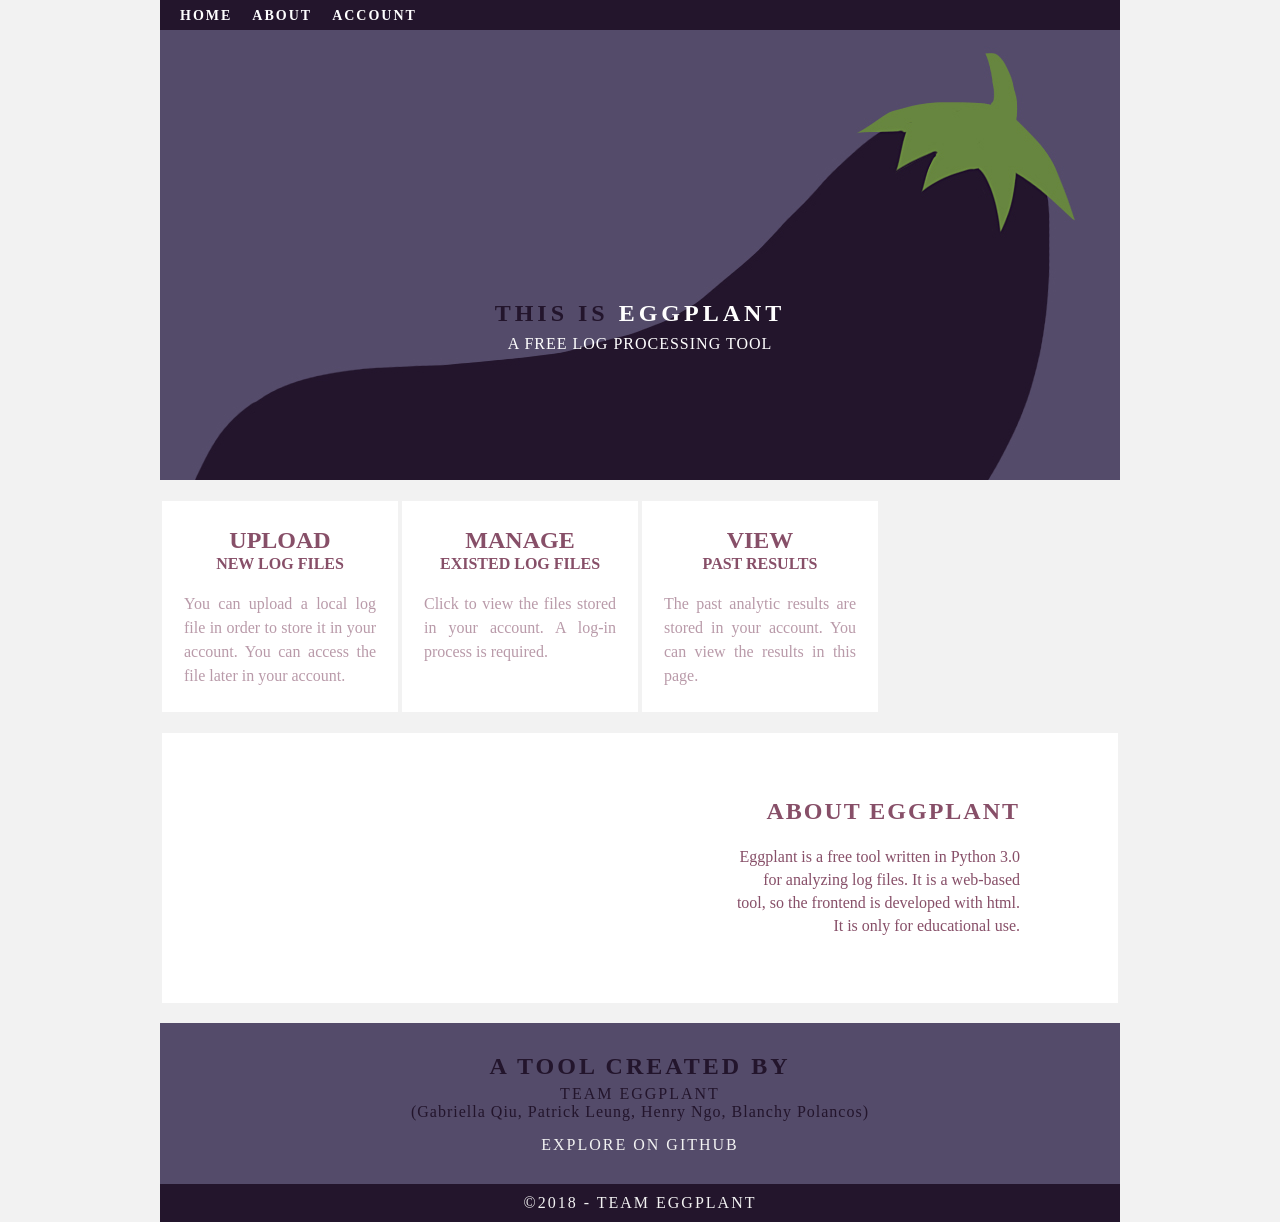
==== index.html @ 89f9efce "initial commit, porting over everything from liam's github" ====
<!doctype html>
<html>
<head>
<meta charset="UTF-8">
<meta name="viewport" content="width=device-width, initial-scale=1, user-scalable=no">
<title>index</title>
<link href="eggplant.css" rel="stylesheet" type="text/css">
<script src="eggplant.js"></script>
<meta name="google-signin-scope" content="profile email">
<meta name="google-signin-client_id" content="773730468254-82509noo29h6q37nbepago8ksko4a2as.apps.googleusercontent.com">
<script src="https://apis.google.com/js/platform.js" async defer></script>
</head>

<body>
<div class="container">
    <div class="nav">
        <a href="index.html">HOME</a>
        <a href="#about">ABOUT</a>
        <div class = "drop">
            <a onclick="drop()">ACCOUNT</a>
            <div id="dropdown" class="drop-menu">
                <div class="g-signin2" data-onsuccess="onSignIn"></div>
                <a href="" onclick="signOut();">Sign Out</a>
            </div>
        </div>
    </div>
<div class="header">
    <div class="image"><img src="header.jpg"/></div>
    <h2 class="txt1">THIS IS <span class="txt2">EGGPLANT</span></h2>
    <p class="txt3">A FREE LOG PROCESSING TOOL</p>
</div>

  <div class="row">
    <div class="columns">
	  <h2><a href="upload.html" id="upload">UPLOAD</a></h2>
	  <input type="file" id="newFile" style="display: none" />
	  <h4>NEW LOG FILES</h4>
      <p>You can upload a local log file in order to store it in your account. You can access the file later in your account.</p>
    </div>
    <div class="columns">
	  <h2><a href="files.php">MANAGE</a></h2>
	  <h4>EXISTED LOG FILES</h4>
      <p>Click to view the files stored in your account. A log-in process is required.</p>
    </div>
    <div class="columns">
	  <h2><a href="results.html">VIEW</a></h2>
	  <h4>PAST RESULTS</h4>
      <p>The past analytic results are stored in your account. You can view the results in this page.</p>
    </div>
  </div>

<section class="about" id="about">
  <h2 class="parallax">ABOUT EGGPLANT</h2>
  <p class="parallax_description">Eggplant is a free tool written in Python 3.0 for analyzing log files. It is a web-based tool, so the frontend is developed with html. It is only for educational use.</p>
</section>
<section class="footer_banner">
  <h2>A TOOL CREATED BY </h2>
  <h4>Team Eggplant</h4>
  <p>(Gabriella Qiu, Patrick Leung, Henry Ngo, Blanchy Polancos)</p>
  <h4><a href="https://github.com/liamsjsu/CS_160_Project/">Explore on Github</a></h4>
</section>

<!-- Copyrights Section -->
<div class="copyright">&copy;2018 - Team eggplant<strong></strong></div>
</div>
</body>
</html>
---- eggplant.css ----
@charset "UTF-8";
/* Body */
body {
	font-family: source-sans-pro;
	background-color: #f2f2f2;
	margin: auto;
	font-style: normal;
	font-weight: 200;
	width: 960px;
	float: center;
}
/* Container */
.container {
	width: 100%;
	margin-left: auto;
	margin-right: auto;
	background-color: #f2f2f2;
}
/*colum view*/
.row {
	width: 100%;
	margin-top: 0px;
	margin-right: 0px;
	margin-bottom: 0px;
	margin-left: 0px;
	padding-top: 0px;
	padding-right: 0px;
	padding-bottom: 0px;
	padding-left: 0px;
	display: inline-block;
}
.row.blockDisplay {
	display: block;
}
.columns {
	width: 25%;
	float: left;
	font-family: "Source Sans Pro";
	color: #B99AA9;
	background-color: #FFFFFF;
	line-height: 24px;
	padding-top: 10px;
	padding-bottom: 10px;
	text-align: justify;
	margin-top: 15px;
	margin-bottom: 15px;
	padding-left: 0px;
	padding-right: 0px;
	margin-left: 0px;
	margin-right: 0px;
	box-shadow: 2px 3px #f2f2f2 inset, -2px -2px #f2f2f2 inset;
}
.row .columns p {
	height: 96px;
	padding-left: 10%;
	padding-right: 10%;
}
.container .columns h2 {
	text-align: center;
}
.container .columns h2 a, .container .columns h2 a:visited {
	color: #874f68;
	text-decoration: none;
}
.container .columns h2 a:hover {
	color: #23152c;
}
.container .columns h4 {
	text-align: center;
	margin-top: -20px;
	margin-bottom: 0px;
	color: #874f68;
}
/* Navigation */
/*header {*/
/*    width: 100%;*/
/*    height: 30px;*/
/*    background-color: #23152c;*/
/*    border-bottom: 1px solid #23152c;*/
/*}*/
.nav {
	float: left;
	width: 960px;
	height: 30px;
	text-align: left;
    background-color: #23152c;
}
.nav a {
	float: left;
    margin-top: 8px;
    list-style: none;
	color: #FFFFFF;
	font-size: 14px;
	text-align: left;
	margin-left: 20px;
	letter-spacing: 2px;
	font-weight: bold;
	text-decoration: none;
}
.nav a:hover {
	color: #544b6a;
}
/* Drop down menu*/
.drop {
    position: left;
    float: left;
    overflow: hidden;
}
.drop a {
    color: #FFFFFF;
    background-color: #23152c;
    font-size: 14px;
    text-align: left;
    letter-spacing: 2px;
    font-weight: bold;
    font-family: inherit;
    margin-top: 8px;
    cursor: pointer;
}
.drop a:hover {
    color: #544b6a;
}
.drop-menu {
    display: none;
    position: absolute;
    background-color: #f2f2f2;
    margin-top: 30px;
    margin-left: 15px;
    min-width: 120px;
    box-shadow: 0px 8px 16px 0px rgba(0,0,0,0.5);
    z-index: 1;
}
.drop-menu a {
    float: none;
    color: #23152c;
    background-color: #f2f2f2;
    text-decoration: none;
    margin: 0;
    padding: 10px 6px;
    letter-spacing: 1px;
    display: block;
    text-align: left;
}
.drop-menu a:hover {
    color: #23152c;
    background-color: #ddd;
}
.show {
    display:block;
}
/* Banner */
.header {
    width: 960px;
    margin-bottom: 33px;
}
.header .image {
    background: url(header.jpg) no-repeat top center;
    height: 450px;
}
.header .txt1 {
    color: #23152c;
    width: 960px;
    text-align: center;
    margin-top: -150px;
    letter-spacing: 4px;
    position: absolute;
    z-index: 2;
}
.header .txt2 {
	font-weight: bold;
	color: #FFFFFF;
	position: relative;
}
.header .txt3{
    width: 960px;
	text-align: center;
	color: #FFFFFF;
    margin-top: -115px;
	font-weight: lighter;
	text-transform: uppercase;
	letter-spacing: 1px;
	position: absolute;
    z-index: 2;
}
/* Files/Results */
.list {
	width: 960px;
	height: 400px;
	background-color: #FFFFFF;
	box-shadow: 2px -30px #f2f2f2 inset, -2px 0px #f2f2f2 inset;
	display: inline-block;
	margin-top: 15px;
    padding-top: 30px;
    text-align: center;
}
.list h4 {
    color: #544b6a;
    text-align: center;
    margin-bottom: 5px;
}
.list hr {
    display: block;
    width: 480px;
    height: 1px;
    border: 0;
    border-top: 1px solid #544b6a;
    padding: 0;
}
/* About */
.about {
	height: 300px;
	background-color: #FFFFFF;
	box-shadow: 2px -30px #f2f2f2 inset, -2px 0px #f2f2f2 inset;
	margin-bottom: -10px;
}
.parallax {
	color: #874f68;
	text-align: right;
	padding-right: 100px;
	padding-top: 65px;
	letter-spacing: 2px;
	margin-top: 0px;
}
.parallax_description {
	color: #874f68;
	text-align: right;
	padding-right: 100px;
	width: 30%;
	float: right;
	font-weight: lighter;
	line-height: 23px;
	margin-top: 0px;
	margin-right: 0px;
	margin-bottom: 0px;
	margin-left: 0px;
}
/* More info */
.copyright {
	text-align: center;
	padding-top: 10px;
	padding-bottom: 10px;
	background-color: #23152c;
	color: #f2f2f2;
	text-transform: uppercase;
	font-weight: lighter;
	letter-spacing: 2px;
	border-top-width: 2px;
}
.footer_banner {
	background-color: #544b6a;
	padding-top: 30px;
	padding-bottom: 30PX;
	margin-bottom: 0px;
}
.footer_banner h2 {
	color: #23152c;
	text-align: center;
	margin-top: 0px;
	margin-right: 0px;
	margin-bottom: 5px;
	margin-left: 0px;
	letter-spacing: 3px;
}
.footer_banner p {
	color: #23152c;
	text-align: center;
	margin-top: 0px;
	margin-right: 0px;
	margin-bottom: 15px;
	margin-left: 0px;
	letter-spacing: 1px;
}
.footer_banner h4 {
	text-align: center;
	color: #23152c;
	margin-top: 0px;
	margin-bottom: 0px;
	font-weight: lighter;
	text-transform: uppercase;
	letter-spacing: 2px;
}
.footer_banner h4 a, .footer_banner h4 a:visited {
	color: #f2f2f2;
	text-decoration: none;
}
.footer_banner h4 a:hover {
	color: #23152c;
}
footer {
	display: inline-block;
}
.hidden {
	display: none;
}
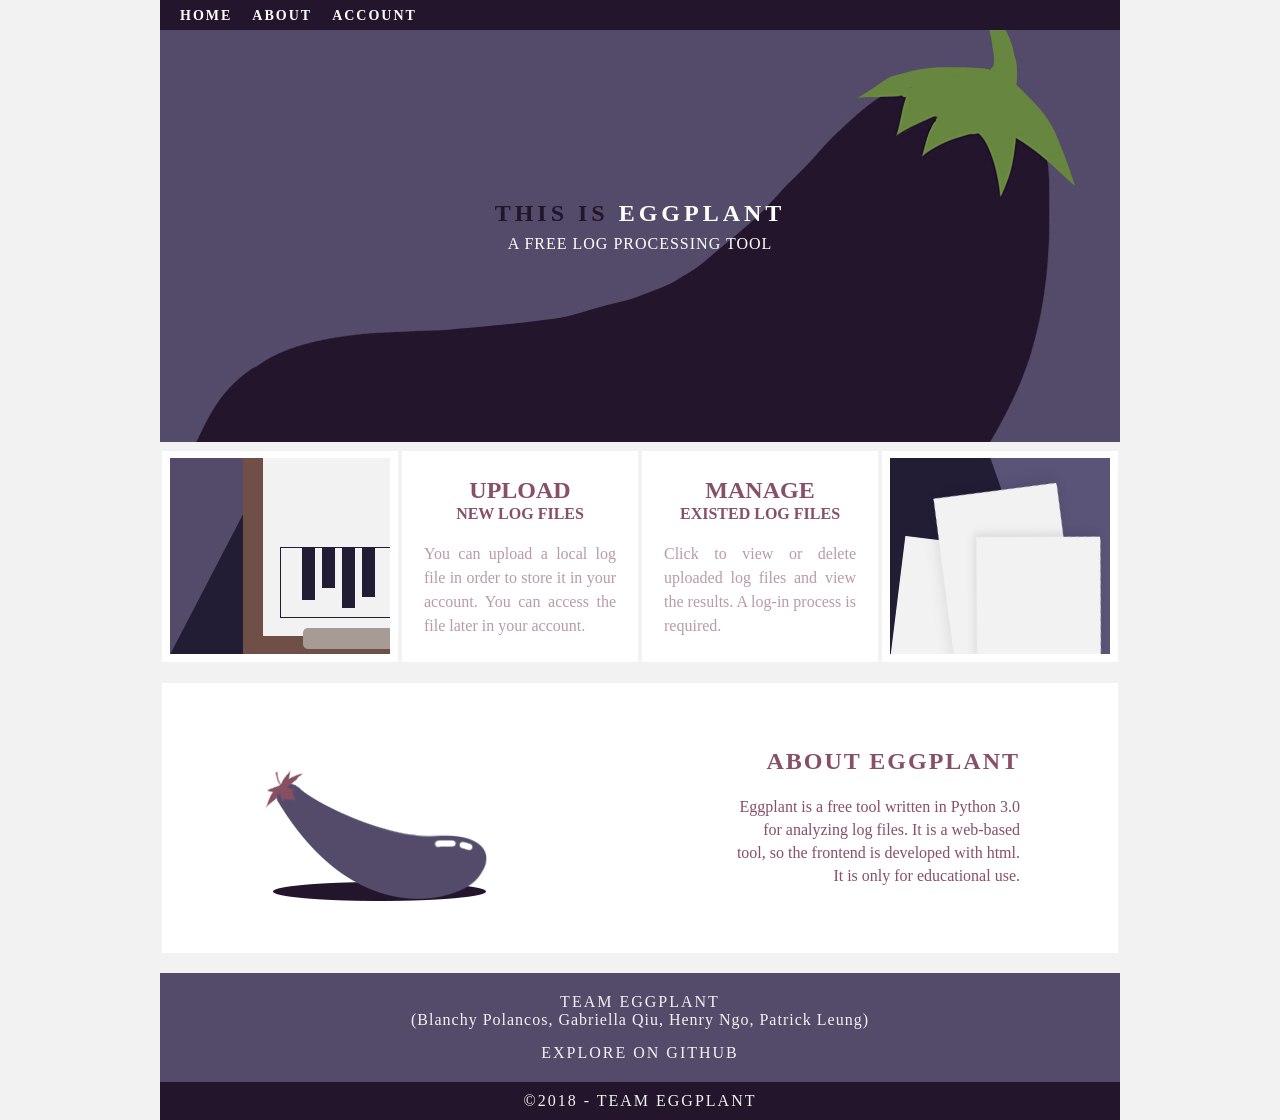
==== commit a386568e: "moved v2 to main directory and v1 to v1 folder" ====
--- a/index.html
+++ b/index.html
@@ -7,8 +7,8 @@
 <link href="eggplant.css" rel="stylesheet" type="text/css">
 <script src="eggplant.js"></script>
 <meta name="google-signin-scope" content="profile email">
-<meta name="google-signin-client_id" content="773730468254-82509noo29h6q37nbepago8ksko4a2as.apps.googleusercontent.com">
-<script src="https://apis.google.com/js/platform.js" async defer></script>
+    <meta name="google-signin-client_id" content="773730468254-82509noo29h6q37nbepago8ksko4a2as.apps.googleusercontent.com">
+        <script src="https://apis.google.com/js/platform.js" async defer></script>
 </head>
 
 <body>
@@ -29,39 +29,36 @@
     <h2 class="txt1">THIS IS <span class="txt2">EGGPLANT</span></h2>
     <p class="txt3">A FREE LOG PROCESSING TOOL</p>
 </div>
-
   <div class="row">
-    <div class="columns">
-	  <h2><a href="upload.html" id="upload">UPLOAD</a></h2>
-	  <input type="file" id="newFile" style="display: none" />
-	  <h4>NEW LOG FILES</h4>
-      <p>You can upload a local log file in order to store it in your account. You can access the file later in your account.</p>
-    </div>
-    <div class="columns">
-	  <h2><a href="files.php">MANAGE</a></h2>
-	  <h4>EXISTED LOG FILES</h4>
-      <p>Click to view the files stored in your account. A log-in process is required.</p>
-    </div>
-    <div class="columns">
-	  <h2><a href="results.html">VIEW</a></h2>
-	  <h4>PAST RESULTS</h4>
-      <p>The past analytic results are stored in your account. You can view the results in this page.</p>
-    </div>
+      <div class="columns">
+          <div class="image"><img src="1.jpg"/></div>
+      </div>
+      <div class="columns">
+          <h2><a href="upload.html">UPLOAD</a></h2>
+          <input type="file" id="newFile" style="display: none" />
+          <h4>NEW LOG FILES</h4>
+          <p>You can upload a local log file in order to store it in your account. You can access the file later in your account.</p>
+      </div>
+      <div class="columns">
+          <h2><a href="files.php">MANAGE</a></h2>
+          <h4>EXISTED LOG FILES</h4>
+          <p>Click to view or delete uploaded log files and view the results. A log-in process is required.</p>
+      </div>
+      <div class="columns">
+          <div class="image"><img src="2.jpg"/></div>
+      </div>
   </div>
-
-<section class="about" id="about">
-  <h2 class="parallax">ABOUT EGGPLANT</h2>
-  <p class="parallax_description">Eggplant is a free tool written in Python 3.0 for analyzing log files. It is a web-based tool, so the frontend is developed with html. It is only for educational use.</p>
-</section>
-<section class="footer_banner">
-  <h2>A TOOL CREATED BY </h2>
-  <h4>Team Eggplant</h4>
-  <p>(Gabriella Qiu, Patrick Leung, Henry Ngo, Blanchy Polancos)</p>
-  <h4><a href="https://github.com/liamsjsu/CS_160_Project/">Explore on Github</a></h4>
-</section>
-
-<!-- Copyrights Section -->
-<div class="copyright">&copy;2018 - Team eggplant<strong></strong></div>
+  <section class="about" id="about">
+    <h2 class="parallax">ABOUT EGGPLANT</h2>
+    <p class="parallax_description">Eggplant is a free tool written in Python 3.0 for analyzing log files. It is a web-based tool, so the frontend is developed with html. It is only for educational use.</p>
+  </section>
+  <section class="footer_banner">
+	<h4>Team Eggplant</h4>
+	<p>(Blanchy Polancos, Gabriella Qiu, Henry Ngo, Patrick Leung)</p>
+	<h4><a href="https://github.com/liamsjsu/CS_160_Project/">Explore on Github</a></h4>
+	</section>
+  <!-- Copyrights Section -->
+  <div class="copyright">&copy;2018 - Team eggplant<strong></strong></div>
 </div>
 </body>
 </html>
--- a/eggplant.css
+++ b/eggplant.css
@@ -48,12 +48,15 @@
 	padding-right: 0px;
 	margin-left: 0px;
 	margin-right: 0px;
+    height: 196px;
 	box-shadow: 2px 3px #f2f2f2 inset, -2px -2px #f2f2f2 inset;
 }
 .row .columns p {
-	height: 96px;
 	padding-left: 10%;
 	padding-right: 10%;
+}
+.row .columns .image {
+    margin-left: 10px;
 }
 .container .columns h2 {
 	text-align: center;
@@ -72,12 +75,6 @@
 	color: #874f68;
 }
 /* Navigation */
-/*header {*/
-/*    width: 100%;*/
-/*    height: 30px;*/
-/*    background-color: #23152c;*/
-/*    border-bottom: 1px solid #23152c;*/
-/*}*/
 .nav {
 	float: left;
 	width: 960px;
@@ -155,13 +152,13 @@
 }
 .header .image {
     background: url(header.jpg) no-repeat top center;
-    height: 450px;
+    height: 400px;
 }
 .header .txt1 {
     color: #23152c;
     width: 960px;
     text-align: center;
-    margin-top: -150px;
+    margin-top: -200px;
     letter-spacing: 4px;
     position: absolute;
     z-index: 2;
@@ -175,7 +172,7 @@
     width: 960px;
 	text-align: center;
 	color: #FFFFFF;
-    margin-top: -115px;
+    margin-top: -165px;
 	font-weight: lighter;
 	text-transform: uppercase;
 	letter-spacing: 1px;
@@ -193,10 +190,20 @@
     padding-top: 30px;
     text-align: center;
 }
+.list h2 {
+    color: #23152c;
+    text-align: center;
+    font-family: inherit;
+    letter-spacing: 4px;
+    margin-top: 0px;
+    text-transform: uppercase;
+}
 .list h4 {
     color: #544b6a;
     text-align: center;
+    font-family: inherit;
     margin-bottom: 5px;
+    letter-spacing: 2px;
 }
 .list hr {
     display: block;
@@ -206,12 +213,28 @@
     border-top: 1px solid #544b6a;
     padding: 0;
 }
+.list p {
+    letter-spacing: 1px;
+    font-family: inherit;
+    color: #544b6a;
+    text-align: center;
+    margin-top: 5px;
+    margin-bottom: 0px;
+}
+.list p a, .list p a:visited {
+    color: #23152c;
+    text-decoration: none;
+}
+.list p a:hover {
+    color: #f2f2f2;
+}
 /* About */
 .about {
 	height: 300px;
 	background-color: #FFFFFF;
 	box-shadow: 2px -30px #f2f2f2 inset, -2px 0px #f2f2f2 inset;
 	margin-bottom: -10px;
+    background-image: url("about.jpg");
 }
 .parallax {
 	color: #874f68;
@@ -248,12 +271,12 @@
 }
 .footer_banner {
 	background-color: #544b6a;
-	padding-top: 30px;
-	padding-bottom: 30PX;
+	padding-top: 20px;
+	padding-bottom: 20px;
 	margin-bottom: 0px;
 }
 .footer_banner h2 {
-	color: #23152c;
+	color: #f2f2f2;
 	text-align: center;
 	margin-top: 0px;
 	margin-right: 0px;
@@ -262,7 +285,7 @@
 	letter-spacing: 3px;
 }
 .footer_banner p {
-	color: #23152c;
+	color: #f2f2f2;
 	text-align: center;
 	margin-top: 0px;
 	margin-right: 0px;
@@ -272,7 +295,7 @@
 }
 .footer_banner h4 {
 	text-align: center;
-	color: #23152c;
+	color: #f2f2f2;
 	margin-top: 0px;
 	margin-bottom: 0px;
 	font-weight: lighter;
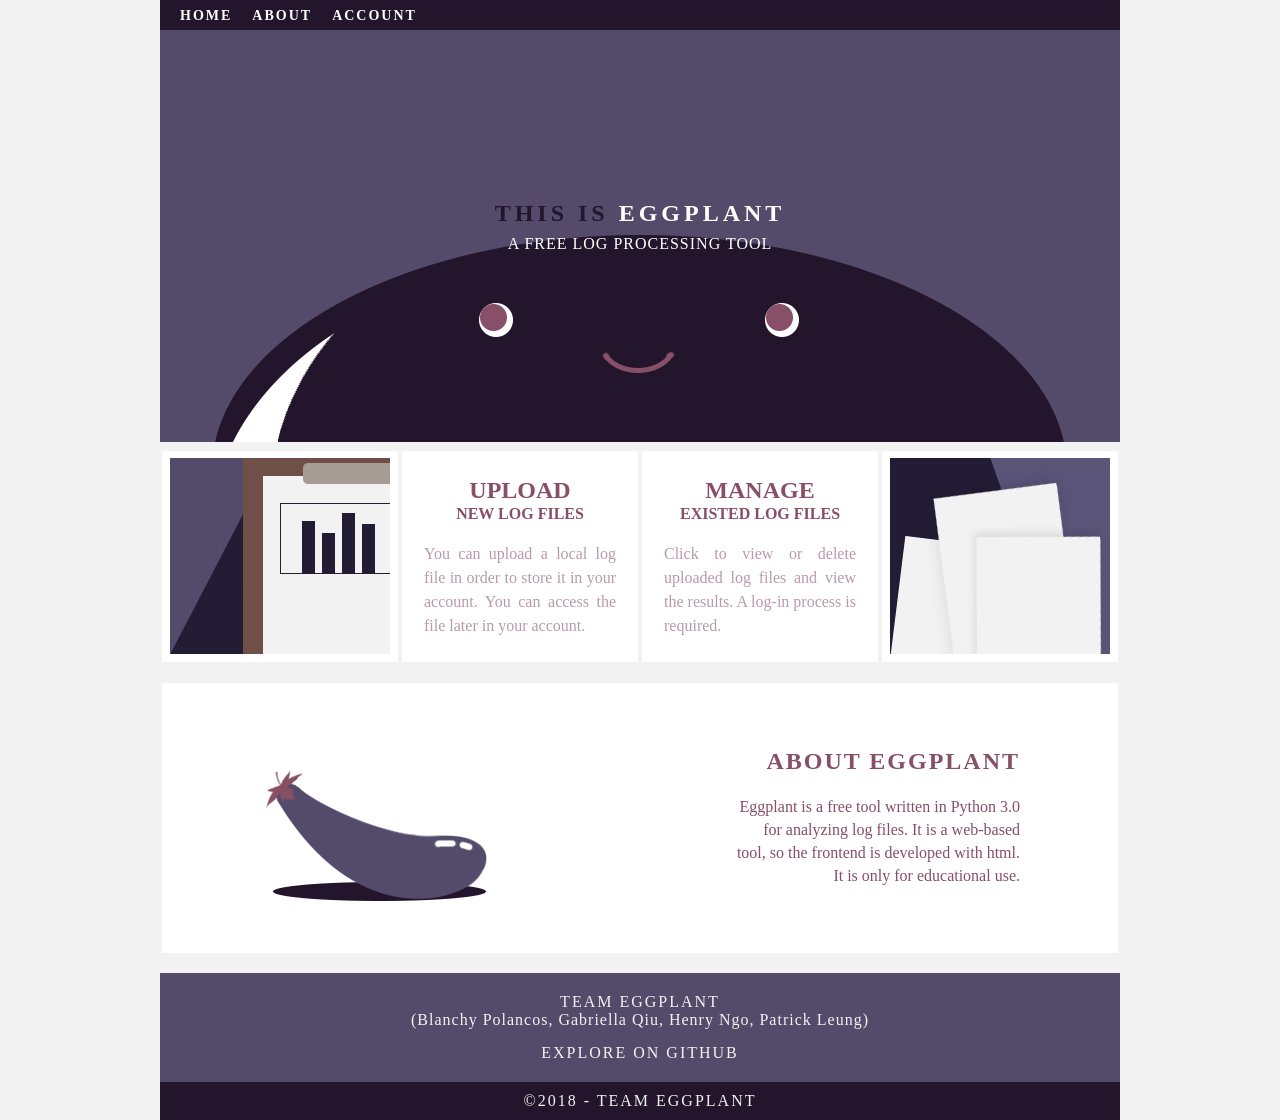
==== commit c8ecc0c1: "Made Fixes to Signing In/Out Function Added Sign Out Page Fixed Some Typos" ====
--- a/index.html
+++ b/index.html
@@ -3,7 +3,7 @@
 <head>
 <meta charset="UTF-8">
 <meta name="viewport" content="width=device-width, initial-scale=1, user-scalable=no">
-<title>index</title>
+<title>Eggplant</title>
 <link href="eggplant.css" rel="stylesheet" type="text/css">
 <script src="eggplant.js"></script>
 <meta name="google-signin-scope" content="profile email">
@@ -19,8 +19,8 @@
         <div class = "drop">
             <a onclick="drop()">ACCOUNT</a>
             <div id="dropdown" class="drop-menu">
-                <div class="g-signin2" data-onsuccess="onSignIn"></div>
-                <a href="" onclick="signOut();">Sign Out</a>
+            	<a href="sign-in.html">Sign In</a>
+              <a href="sign-out.html">Sign Out</a>
             </div>
         </div>
     </div>
@@ -55,7 +55,7 @@
   <section class="footer_banner">
 	<h4>Team Eggplant</h4>
 	<p>(Blanchy Polancos, Gabriella Qiu, Henry Ngo, Patrick Leung)</p>
-	<h4><a href="https://github.com/liamsjsu/CS_160_Project/">Explore on Github</a></h4>
+	<h4><a href="https://github.com/pattycakelol/CS_160_Project/">Explore on Github</a></h4>
 	</section>
   <!-- Copyrights Section -->
   <div class="copyright">&copy;2018 - Team eggplant<strong></strong></div>
--- a/eggplant.css
+++ b/eggplant.css
@@ -314,4 +314,4 @@
 }
 .hidden {
 	display: none;
-}
+}
